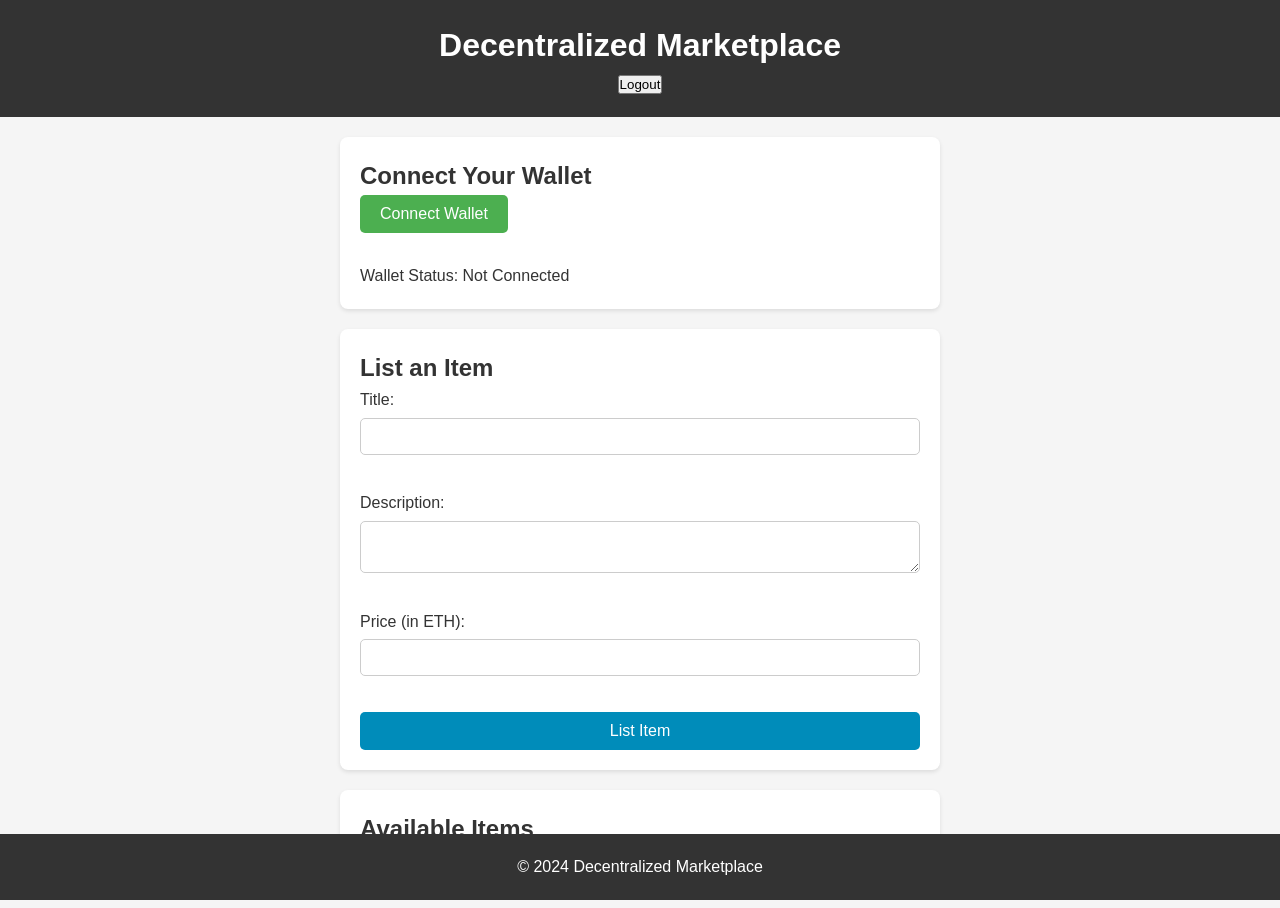
==== index.html @ c5538d51 "Add files via upload" ====
<!DOCTYPE html>
<html lang="en">
<head>
    <meta charset="UTF-8">
    <meta name="viewport" content="width=device-width, initial-scale=1.0">
    <title>Decentralized Marketplace</title>
    <link rel="stylesheet" href="styles.css">
</head>
<body>
    <header>
        <h1>Decentralized Marketplace</h1>
        <button id="logoutBtn">Logout</button>
    </header>
    <main>
        <section id="wallet">
            <h2>Connect Your Wallet</h2>
            <button id="connectWalletBtn">Connect Wallet</button>
            <p id="walletStatus">Wallet Status: Not Connected</p>
        </section>
        <section id="itemListing">
            <h2>List an Item</h2>
            <form id="listItemForm">
                <label for="title">Title:</label>
                <input type="text" id="title" name="title" required><br>
                <label for="description">Description:</label>
                <textarea id="description" name="description" required></textarea><br>
                <label for="price">Price (in ETH):</label>
                <input type="number" id="price" name="price" step="0.01" min="0.01" required><br>
                <button type="submit">List Item</button>
            </form>
        </section>
        <section id="itemListing">
            <h2>Available Items</h2>
            <div id="itemsList">
                
            </div>
        </section>
    </main>
    <footer>
        <p>&copy; 2024 Decentralized Marketplace</p>
    </footer>

    <script src="https://cdn.ethers.io/lib/ethers-5.0.umd.min.js"></script>
    <script src="client.js"></script>
    <script>
        // Add event listener to logout button
        document.getElementById('logoutBtn').addEventListener('click', function() {
            // Redirect to login.html
            window.location.href = 'login.html';
        });

        async function fetchAndRenderItems() {
            const response = await fetch('/products');
            const items = await response.json();
            const itemsList = document.getElementById('itemsList');
            itemsList.innerHTML = '';
            items.forEach(item => {
                const itemElement = document.createElement('div');
                itemElement.innerHTML = `<p>Title: ${item.title}</p><p>Description: ${item.description}</p><p>Price: ${item.price} ETH</p>`;
                itemsList.appendChild(itemElement);
            });
        }

        async function handleSubmit(event) {
            event.preventDefault();
            const formData = new FormData(event.target);
            const newItem = {
                title: formData.get('title'),
                description: formData.get('description'),
                price: formData.get('price')
            };
            const response = await fetch('/products', {
                method: 'POST',
                headers: {
                    'Content-Type': 'application/json'
                },
                body: JSON.stringify(newItem)
            });
            if (response.ok) {
                console.log('Item listed successfully');
                fetchAndRenderItems();
            } else {
                console.error('Failed to list item');
            }
        }

        // Event listener for form submission
        document.getElementById('listItemForm').addEventListener('submit', handleSubmit);

        fetchAndRenderItems();
    </script>
</body>
</html>
---- styles.css ----
* {
    margin: 0;
    padding: 0;
    box-sizing: border-box;
}

body {
    font-family: Arial, sans-serif;
    background-color: #f5f5f5;
    color: #333;
    line-height: 1.6;
}

header {
    background-color: #333;
    color: #fff;
    padding: 20px;
    text-align: center;
}

footer {
    background-color: #333;
    color: #fff;
    padding: 20px;
    text-align: center;
    position: fixed;
    bottom: 0;
    width: 100%;
}

main {
    padding: 20px;
    display: flex;
    flex-direction: column;
    align-items: center;
}

section {
    margin-bottom: 20px;
    background-color: #fff;
    border-radius: 8px;
    box-shadow: 0 2px 4px rgba(0, 0, 0, 0.1);
    padding: 20px;
    width: 100%;
    max-width: 600px;
}


#wallet button {
    background-color: #4CAF50;
    border: none;
    color: white;
    padding: 10px 20px;
    text-align: center;
    text-decoration: none;
    display: inline-block;
    font-size: 16px;
    margin-bottom: 20px;
    cursor: pointer;
    border-radius: 5px;
    transition: background-color 0.3s ease;
}

#wallet button:hover {
    background-color: #45a049;
}

#walletStatus {
    margin-top: 10px;
}

#itemListing form {
    display: flex;
    flex-direction: column;
}

#itemListing label {
    margin-bottom: 5px;
}

#itemListing input,
#itemListing textarea {
    padding: 10px;
    margin-bottom: 10px;
    border: 1px solid #ccc;
    border-radius: 5px;
}

#itemListing button[type="submit"] {
    background-color: #008CBA;
    color: white;
    border: none;
    padding: 10px 20px;
    text-align: center;
    text-decoration: none;
    display: inline-block;
    font-size: 16px;
    border-radius: 5px;
    cursor: pointer;
    transition: background-color 0.3s ease;
}

#itemListing button[type="submit"]:hover {
    background-color: #005f6b;
}


.itemCard {
    background-color: #f9f9f9;
    border: 1px solid #ddd;
    border-radius: 8px;
    padding: 10px;
    margin-bottom: 10px;
    transition: box-shadow 0.3s ease;
}

.itemCard:hover {
    box-shadow: 0 2px 4px rgba(0, 0, 0, 0.1);
}

.itemCard h3 {
    margin-bottom: 5px;
}

.itemCard p {
    margin-bottom: 10px;
}

.itemCard button {
    background-color: #4CAF50;
    border: none;
    color: white;
    padding: 5px 10px;
    text-align: center;
    text-decoration: none;
    display: inline-block;
    font-size: 14px;
    border-radius: 5px;
    cursor: pointer;
    transition: background-color 0.3s ease;
}

.itemCard button:hover {
    background-color: #45a049;
}
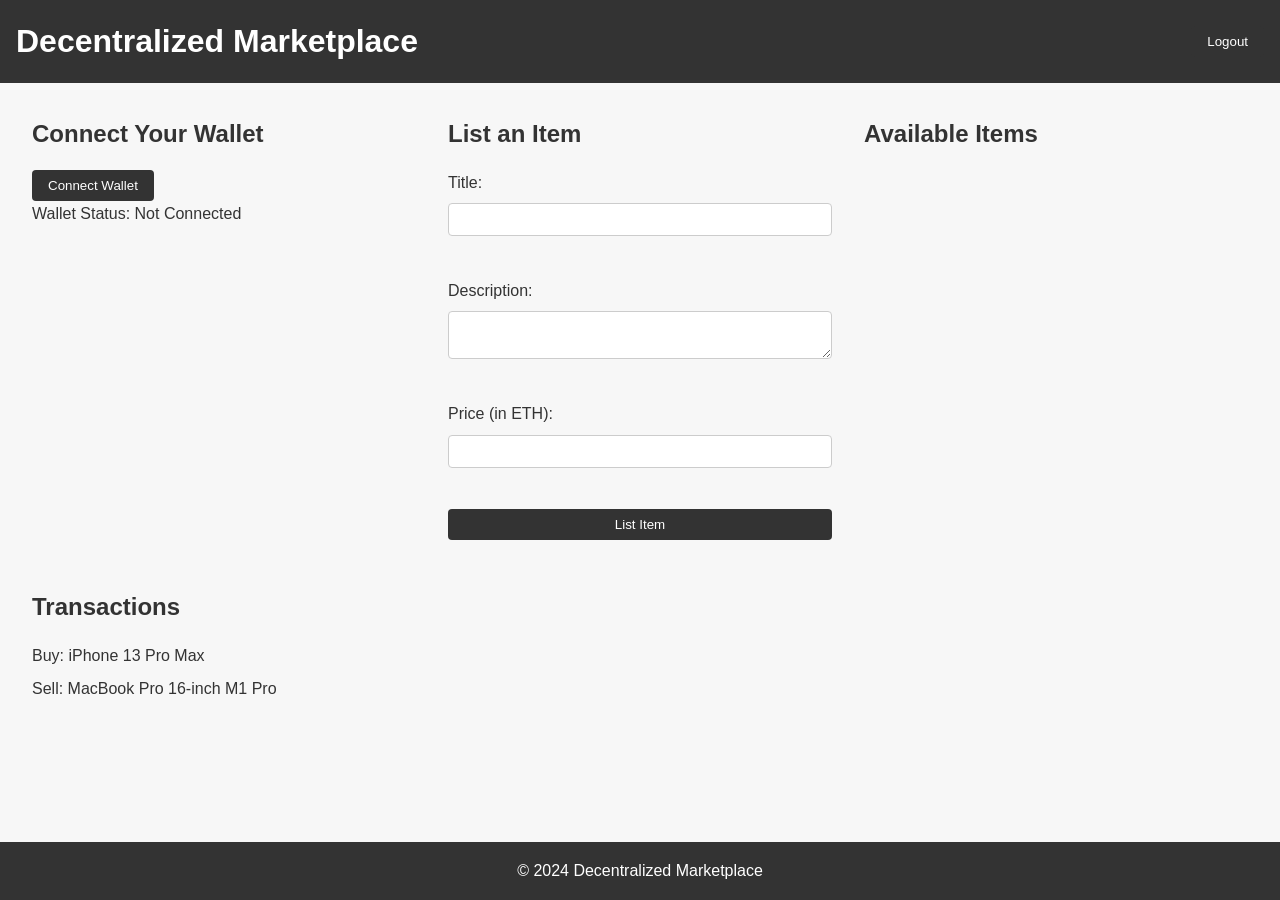
==== commit f440e4a6: "Add files via upload" ====
--- a/index.html
+++ b/index.html
@@ -35,6 +35,14 @@
                 
             </div>
         </section>
+        <section id="transactions">
+            <h2>Transactions</h2>
+            <ul id="transactionsList">
+                
+                <li>Buy: iPhone 13 Pro Max</li>
+                <li>Sell: MacBook Pro 16-inch M1 Pro</li>
+            </ul>
+        </section>
     </main>
     <footer>
         <p>&copy; 2024 Decentralized Marketplace</p>
@@ -43,20 +51,34 @@
     <script src="https://cdn.ethers.io/lib/ethers-5.0.umd.min.js"></script>
     <script src="client.js"></script>
     <script>
-        // Add event listener to logout button
         document.getElementById('logoutBtn').addEventListener('click', function() {
             // Redirect to login.html
             window.location.href = 'login.html';
         });
 
         async function fetchAndRenderItems() {
-            const response = await fetch('/products');
-            const items = await response.json();
+            try {
+                const response = await fetch('/products');
+                const items = await response.json();
+                renderItems(items);
+            } catch (error) {
+                console.error('Error fetching items:', error);
+            }
+        }
+
+        function renderItems(items) {
             const itemsList = document.getElementById('itemsList');
             itemsList.innerHTML = '';
             items.forEach(item => {
                 const itemElement = document.createElement('div');
-                itemElement.innerHTML = `<p>Title: ${item.title}</p><p>Description: ${item.description}</p><p>Price: ${item.price} ETH</p>`;
+                itemElement.className = 'product';
+                itemElement.innerHTML = `
+                    <p>Title: ${item.title}</p>
+                    <p>Description: ${item.description}</p>
+                    <p>Price: ${item.price} ETH</p>
+                    <button onclick="buyItem('${item.title}', ${item.price})">Buy</button>
+                    <button onclick="sellItem('${item.title}', ${item.price})">Sell</button>
+                `;
                 itemsList.appendChild(itemElement);
             });
         }
@@ -69,18 +91,22 @@
                 description: formData.get('description'),
                 price: formData.get('price')
             };
-            const response = await fetch('/products', {
-                method: 'POST',
-                headers: {
-                    'Content-Type': 'application/json'
-                },
-                body: JSON.stringify(newItem)
-            });
-            if (response.ok) {
-                console.log('Item listed successfully');
-                fetchAndRenderItems();
-            } else {
-                console.error('Failed to list item');
+            try {
+                const response = await fetch('/products', {
+                    method: 'POST',
+                    headers: {
+                        'Content-Type': 'application/json'
+                    },
+                    body: JSON.stringify(newItem)
+                });
+                if (response.ok) {
+                    console.log('Item listed successfully:', newItem);
+                    fetchAndRenderItems(); // Refresh items list
+                } else {
+                    console.error('Failed to list item:', response.statusText);
+                }
+            } catch (error) {
+                console.error('Error listing item:', error);
             }
         }
 
@@ -88,6 +114,24 @@
         document.getElementById('listItemForm').addEventListener('submit', handleSubmit);
 
         fetchAndRenderItems();
+
+        function buyItem(itemName, price) {
+            const transaction = `Buy: ${itemName}`;
+            const transactionsList = document.getElementById('transactionsList');
+            const transactionItem = document.createElement('li');
+            transactionItem.textContent = transaction;
+            transactionsList.appendChild(transactionItem);
+            alert(`You bought ${itemName} for ${price} ETH`);
+        }
+
+        function sellItem(itemName, price) {
+            const transaction = `Sell: ${itemName}`;
+            const transactionsList = document.getElementById('transactionsList');
+            const transactionItem = document.createElement('li');
+            transactionItem.textContent = transaction;
+            transactionsList.appendChild(transactionItem);
+            alert(`You sold ${itemName} for ${price} ETH`);
+        }
     </script>
 </body>
 </html>
--- a/styles.css
+++ b/styles.css
@@ -6,140 +6,116 @@
 
 body {
     font-family: Arial, sans-serif;
-    background-color: #f5f5f5;
+    line-height: 1.6;
+    background-color: #f7f7f7;
     color: #333;
-    line-height: 1.6;
 }
 
 header {
     background-color: #333;
     color: #fff;
-    padding: 20px;
+    padding: 1rem;
     text-align: center;
+}
+
+header h1 {
+    margin: 0;
+    font-size: 2rem;
+}
+
+main {
+    padding: 2rem;
+}
+
+section {
+    margin-bottom: 2rem;
+}
+
+section h2 {
+    margin-bottom: 1rem;
+}
+
+form {
+    margin-bottom: 1rem;
+    display: flex;
+    flex-direction: column;
+}
+
+label {
+    margin-bottom: 0.5rem;
+}
+
+input[type="text"],
+input[type="number"],
+textarea {
+    width: 100%;
+    padding: 0.5rem;
+    margin-bottom: 1rem;
+    border: 1px solid #ccc;
+    border-radius: 4px;
+    transition: border-color 0.3s ease;
+}
+
+input[type="text"]:focus,
+input[type="number"]:focus,
+textarea:focus {
+    border-color: #555;
+}
+
+button[type="submit"],
+button {
+    padding: 0.5rem 1rem;
+    background-color: #333;
+    color: #fff;
+    border: none;
+    border-radius: 4px;
+    cursor: pointer;
+    transition: background-color 0.3s ease;
+}
+
+button[type="submit"]:hover,
+button:hover {
+    background-color: #555;
+}
+
+
+ul#transactionsList {
+    list-style-type: none;
+    padding: 0;
+}
+
+ul#transactionsList li {
+    margin-bottom: 0.5rem;
 }
 
 footer {
     background-color: #333;
     color: #fff;
-    padding: 20px;
     text-align: center;
-    position: fixed;
-    bottom: 0;
-    width: 100%;
+    padding: 1rem;
 }
 
-main {
-    padding: 20px;
-    display: flex;
-    flex-direction: column;
-    align-items: center;
+@media only screen and (min-width: 768px) {
+    header {
+        display: flex;
+        justify-content: space-between;
+        align-items: center;
+    }
+
+    main {
+        display: grid;
+        grid-template-columns: repeat(auto-fit, minmax(300px, 1fr));
+        grid-gap: 2rem;
+    }
+
+    section {
+        margin-bottom: 0; 
+    }
+
+    
+    footer {
+        position: fixed;
+        bottom: 0;
+        width: 100%;
+    }
 }
-
-section {
-    margin-bottom: 20px;
-    background-color: #fff;
-    border-radius: 8px;
-    box-shadow: 0 2px 4px rgba(0, 0, 0, 0.1);
-    padding: 20px;
-    width: 100%;
-    max-width: 600px;
-}
-
-
-#wallet button {
-    background-color: #4CAF50;
-    border: none;
-    color: white;
-    padding: 10px 20px;
-    text-align: center;
-    text-decoration: none;
-    display: inline-block;
-    font-size: 16px;
-    margin-bottom: 20px;
-    cursor: pointer;
-    border-radius: 5px;
-    transition: background-color 0.3s ease;
-}
-
-#wallet button:hover {
-    background-color: #45a049;
-}
-
-#walletStatus {
-    margin-top: 10px;
-}
-
-#itemListing form {
-    display: flex;
-    flex-direction: column;
-}
-
-#itemListing label {
-    margin-bottom: 5px;
-}
-
-#itemListing input,
-#itemListing textarea {
-    padding: 10px;
-    margin-bottom: 10px;
-    border: 1px solid #ccc;
-    border-radius: 5px;
-}
-
-#itemListing button[type="submit"] {
-    background-color: #008CBA;
-    color: white;
-    border: none;
-    padding: 10px 20px;
-    text-align: center;
-    text-decoration: none;
-    display: inline-block;
-    font-size: 16px;
-    border-radius: 5px;
-    cursor: pointer;
-    transition: background-color 0.3s ease;
-}
-
-#itemListing button[type="submit"]:hover {
-    background-color: #005f6b;
-}
-
-
-.itemCard {
-    background-color: #f9f9f9;
-    border: 1px solid #ddd;
-    border-radius: 8px;
-    padding: 10px;
-    margin-bottom: 10px;
-    transition: box-shadow 0.3s ease;
-}
-
-.itemCard:hover {
-    box-shadow: 0 2px 4px rgba(0, 0, 0, 0.1);
-}
-
-.itemCard h3 {
-    margin-bottom: 5px;
-}
-
-.itemCard p {
-    margin-bottom: 10px;
-}
-
-.itemCard button {
-    background-color: #4CAF50;
-    border: none;
-    color: white;
-    padding: 5px 10px;
-    text-align: center;
-    text-decoration: none;
-    display: inline-block;
-    font-size: 14px;
-    border-radius: 5px;
-    cursor: pointer;
-    transition: background-color 0.3s ease;
-}
-
-.itemCard button:hover {
-    background-color: #45a049;
-}
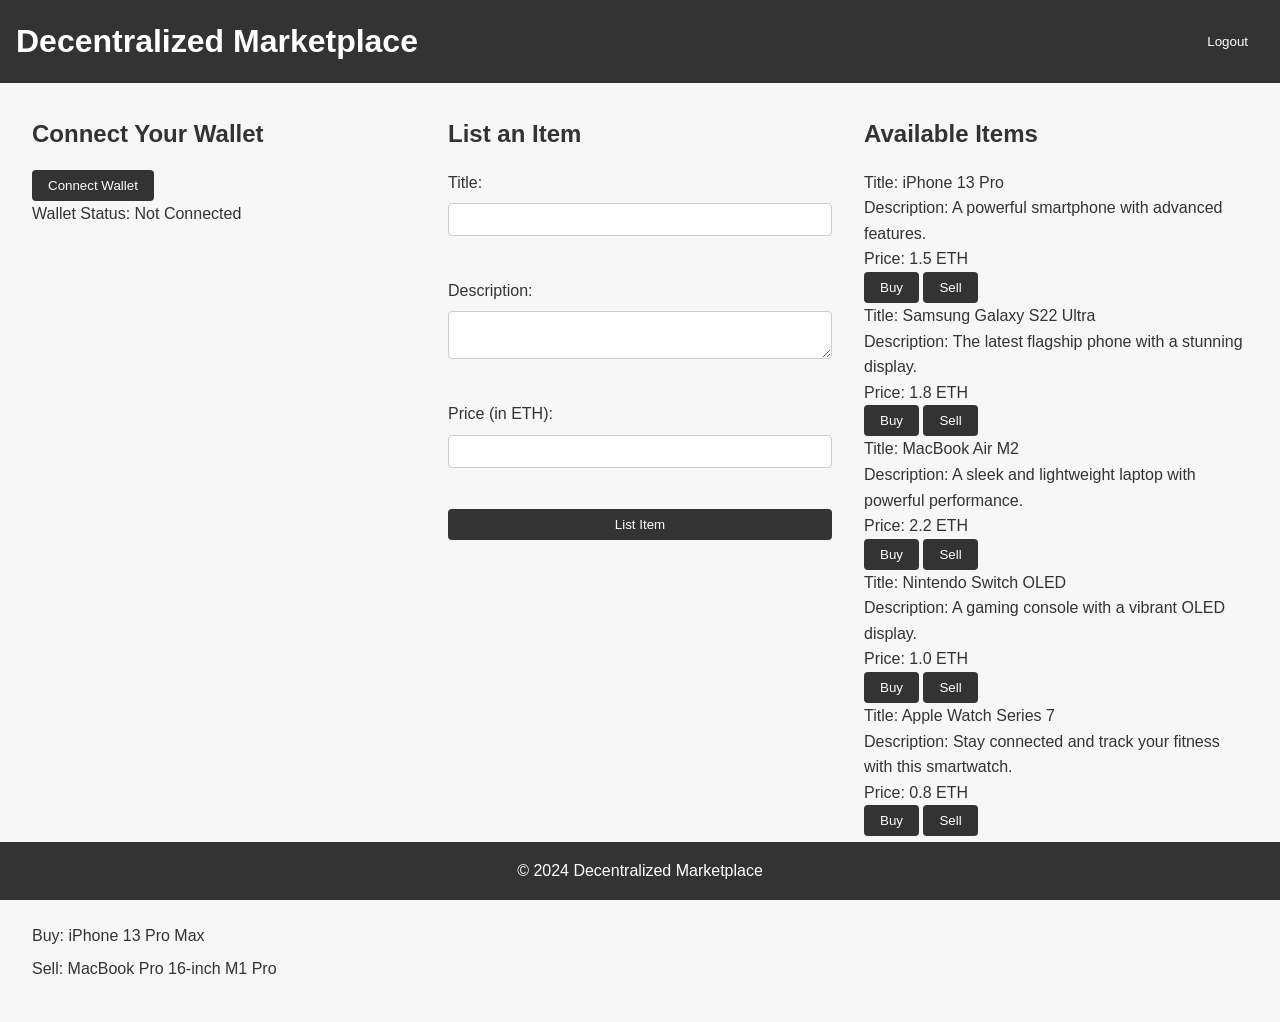
==== commit 352253a1: "Add files via upload" ====
--- a/index.html
+++ b/index.html
@@ -29,16 +29,49 @@
                 <button type="submit">List Item</button>
             </form>
         </section>
-        <section id="itemListing">
+        <section id="availableItems">
             <h2>Available Items</h2>
             <div id="itemsList">
-                
+                <div class="product">
+                    <p>Title: iPhone 13 Pro</p>
+                    <p>Description: A powerful smartphone with advanced features.</p>
+                    <p>Price: 1.5 ETH</p>
+                    <button onclick="buyItem('iPhone 13 Pro', 1.5)">Buy</button>
+                    <button onclick="sellItem('iPhone 13 Pro', 1.5)">Sell</button>
+                </div>
+                <div class="product">
+                    <p>Title: Samsung Galaxy S22 Ultra</p>
+                    <p>Description: The latest flagship phone with a stunning display.</p>
+                    <p>Price: 1.8 ETH</p>
+                    <button onclick="buyItem('Samsung Galaxy S22 Ultra', 1.8)">Buy</button>
+                    <button onclick="sellItem('Samsung Galaxy S22 Ultra', 1.8)">Sell</button>
+                </div>
+                <div class="product">
+                    <p>Title: MacBook Air M2</p>
+                    <p>Description: A sleek and lightweight laptop with powerful performance.</p>
+                    <p>Price: 2.2 ETH</p>
+                    <button onclick="buyItem('MacBook Air M2', 2.2)">Buy</button>
+                    <button onclick="sellItem('MacBook Air M2', 2.2)">Sell</button>
+                </div>
+                <div class="product">
+                    <p>Title: Nintendo Switch OLED</p>
+                    <p>Description: A gaming console with a vibrant OLED display.</p>
+                    <p>Price: 1.0 ETH</p>
+                    <button onclick="buyItem('Nintendo Switch OLED', 1.0)">Buy</button>
+                    <button onclick="sellItem('Nintendo Switch OLED', 1.0)">Sell</button>
+                </div>
+                <div class="product">
+                    <p>Title: Apple Watch Series 7</p>
+                    <p>Description: Stay connected and track your fitness with this smartwatch.</p>
+                    <p>Price: 0.8 ETH</p>
+                    <button onclick="buyItem('Apple Watch Series 7', 0.8)">Buy</button>
+                    <button onclick="sellItem('Apple Watch Series 7', 0.8)">Sell</button>
+                </div>
             </div>
         </section>
         <section id="transactions">
             <h2>Transactions</h2>
             <ul id="transactionsList">
-                
                 <li>Buy: iPhone 13 Pro Max</li>
                 <li>Sell: MacBook Pro 16-inch M1 Pro</li>
             </ul>
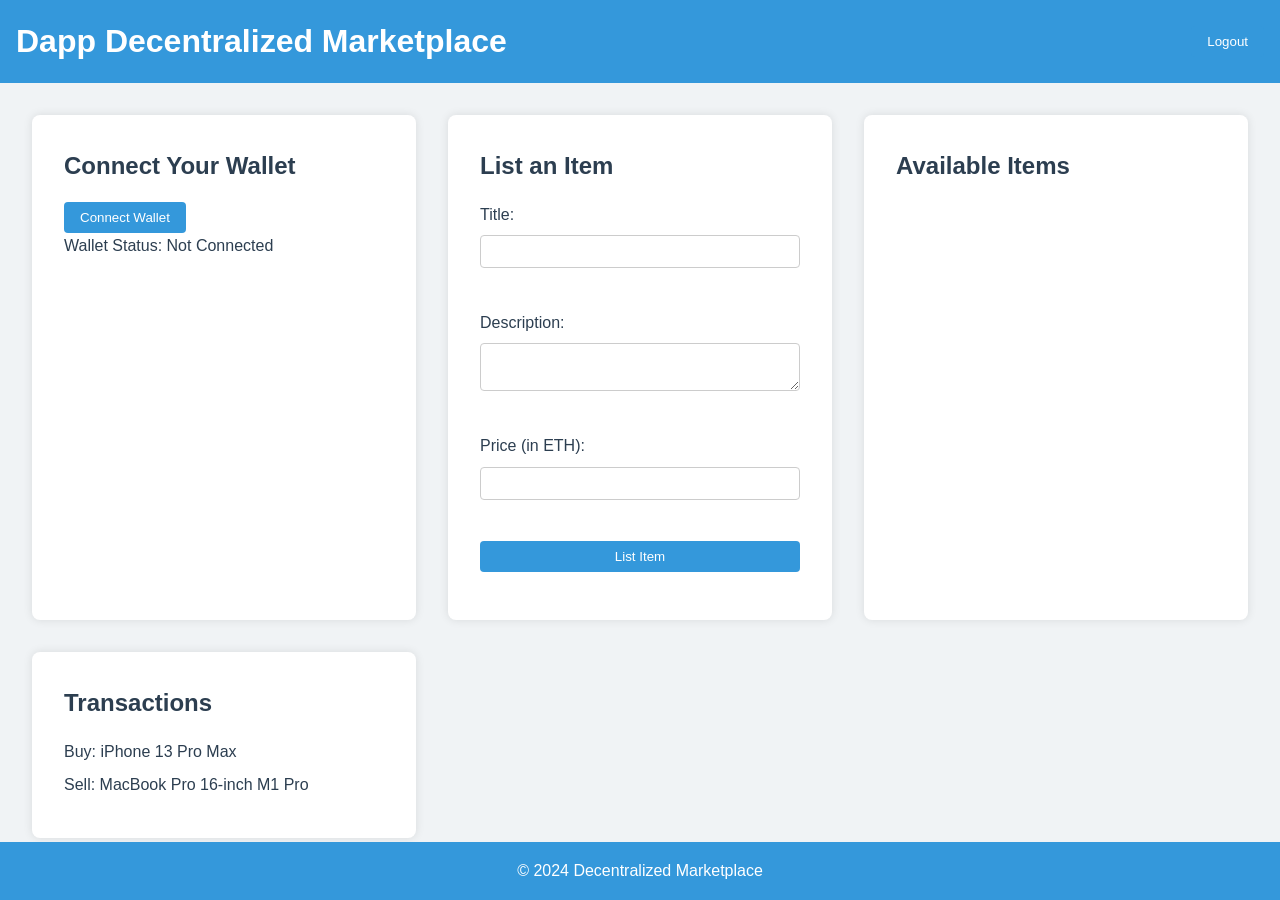
==== commit e2f2644f: "Add files via upload" ====
--- a/index.html
+++ b/index.html
@@ -3,12 +3,12 @@
 <head>
     <meta charset="UTF-8">
     <meta name="viewport" content="width=device-width, initial-scale=1.0">
-    <title>Decentralized Marketplace</title>
+    <title>Dapp Decentralized Marketplace</title>
     <link rel="stylesheet" href="styles.css">
 </head>
 <body>
     <header>
-        <h1>Decentralized Marketplace</h1>
+        <h1> Dapp Decentralized Marketplace</h1>
         <button id="logoutBtn">Logout</button>
     </header>
     <main>
@@ -29,49 +29,16 @@
                 <button type="submit">List Item</button>
             </form>
         </section>
-        <section id="availableItems">
+        <section id="itemListing">
             <h2>Available Items</h2>
             <div id="itemsList">
-                <div class="product">
-                    <p>Title: iPhone 13 Pro</p>
-                    <p>Description: A powerful smartphone with advanced features.</p>
-                    <p>Price: 1.5 ETH</p>
-                    <button onclick="buyItem('iPhone 13 Pro', 1.5)">Buy</button>
-                    <button onclick="sellItem('iPhone 13 Pro', 1.5)">Sell</button>
-                </div>
-                <div class="product">
-                    <p>Title: Samsung Galaxy S22 Ultra</p>
-                    <p>Description: The latest flagship phone with a stunning display.</p>
-                    <p>Price: 1.8 ETH</p>
-                    <button onclick="buyItem('Samsung Galaxy S22 Ultra', 1.8)">Buy</button>
-                    <button onclick="sellItem('Samsung Galaxy S22 Ultra', 1.8)">Sell</button>
-                </div>
-                <div class="product">
-                    <p>Title: MacBook Air M2</p>
-                    <p>Description: A sleek and lightweight laptop with powerful performance.</p>
-                    <p>Price: 2.2 ETH</p>
-                    <button onclick="buyItem('MacBook Air M2', 2.2)">Buy</button>
-                    <button onclick="sellItem('MacBook Air M2', 2.2)">Sell</button>
-                </div>
-                <div class="product">
-                    <p>Title: Nintendo Switch OLED</p>
-                    <p>Description: A gaming console with a vibrant OLED display.</p>
-                    <p>Price: 1.0 ETH</p>
-                    <button onclick="buyItem('Nintendo Switch OLED', 1.0)">Buy</button>
-                    <button onclick="sellItem('Nintendo Switch OLED', 1.0)">Sell</button>
-                </div>
-                <div class="product">
-                    <p>Title: Apple Watch Series 7</p>
-                    <p>Description: Stay connected and track your fitness with this smartwatch.</p>
-                    <p>Price: 0.8 ETH</p>
-                    <button onclick="buyItem('Apple Watch Series 7', 0.8)">Buy</button>
-                    <button onclick="sellItem('Apple Watch Series 7', 0.8)">Sell</button>
-                </div>
+                
             </div>
         </section>
         <section id="transactions">
             <h2>Transactions</h2>
             <ul id="transactionsList">
+                
                 <li>Buy: iPhone 13 Pro Max</li>
                 <li>Sell: MacBook Pro 16-inch M1 Pro</li>
             </ul>
@@ -109,8 +76,8 @@
                     <p>Title: ${item.title}</p>
                     <p>Description: ${item.description}</p>
                     <p>Price: ${item.price} ETH</p>
-                    <button onclick="buyItem('${item.title}', ${item.price})">Buy</button>
-                    <button onclick="sellItem('${item.title}', ${item.price})">Sell</button>
+                    <button onclick="buyItem('${item.title}', '${item.price}')">Buy</button>
+                    <button onclick="sellItem('${item.title}', '${item.price}')">Sell</button>
                 `;
                 itemsList.appendChild(itemElement);
             });
--- a/styles.css
+++ b/styles.css
@@ -7,12 +7,12 @@
 body {
     font-family: Arial, sans-serif;
     line-height: 1.6;
-    background-color: #f7f7f7;
-    color: #333;
+    background-color: #f0f3f5;
+    color: #2c3e50;
 }
 
 header {
-    background-color: #333;
+    background-color: #3498db;
     color: #fff;
     padding: 1rem;
     text-align: center;
@@ -21,7 +21,9 @@
 header h1 {
     margin: 0;
     font-size: 2rem;
+    text-align: center; 
 }
+
 
 main {
     padding: 2rem;
@@ -29,6 +31,10 @@
 
 section {
     margin-bottom: 2rem;
+    border-radius: 8px;
+    background-color: #fff;
+    box-shadow: 0 0 10px rgba(0, 0, 0, 0.1);
+    padding: 2rem;
 }
 
 section h2 {
@@ -59,13 +65,13 @@
 input[type="text"]:focus,
 input[type="number"]:focus,
 textarea:focus {
-    border-color: #555;
+    border-color: #2980b9;
 }
 
 button[type="submit"],
 button {
     padding: 0.5rem 1rem;
-    background-color: #333;
+    background-color: #3498db;
     color: #fff;
     border: none;
     border-radius: 4px;
@@ -75,9 +81,8 @@
 
 button[type="submit"]:hover,
 button:hover {
-    background-color: #555;
+    background-color: #2980b9;
 }
-
 
 ul#transactionsList {
     list-style-type: none;
@@ -89,7 +94,7 @@
 }
 
 footer {
-    background-color: #333;
+    background-color: #3498db;
     color: #fff;
     text-align: center;
     padding: 1rem;
@@ -112,7 +117,6 @@
         margin-bottom: 0; 
     }
 
-    
     footer {
         position: fixed;
         bottom: 0;
